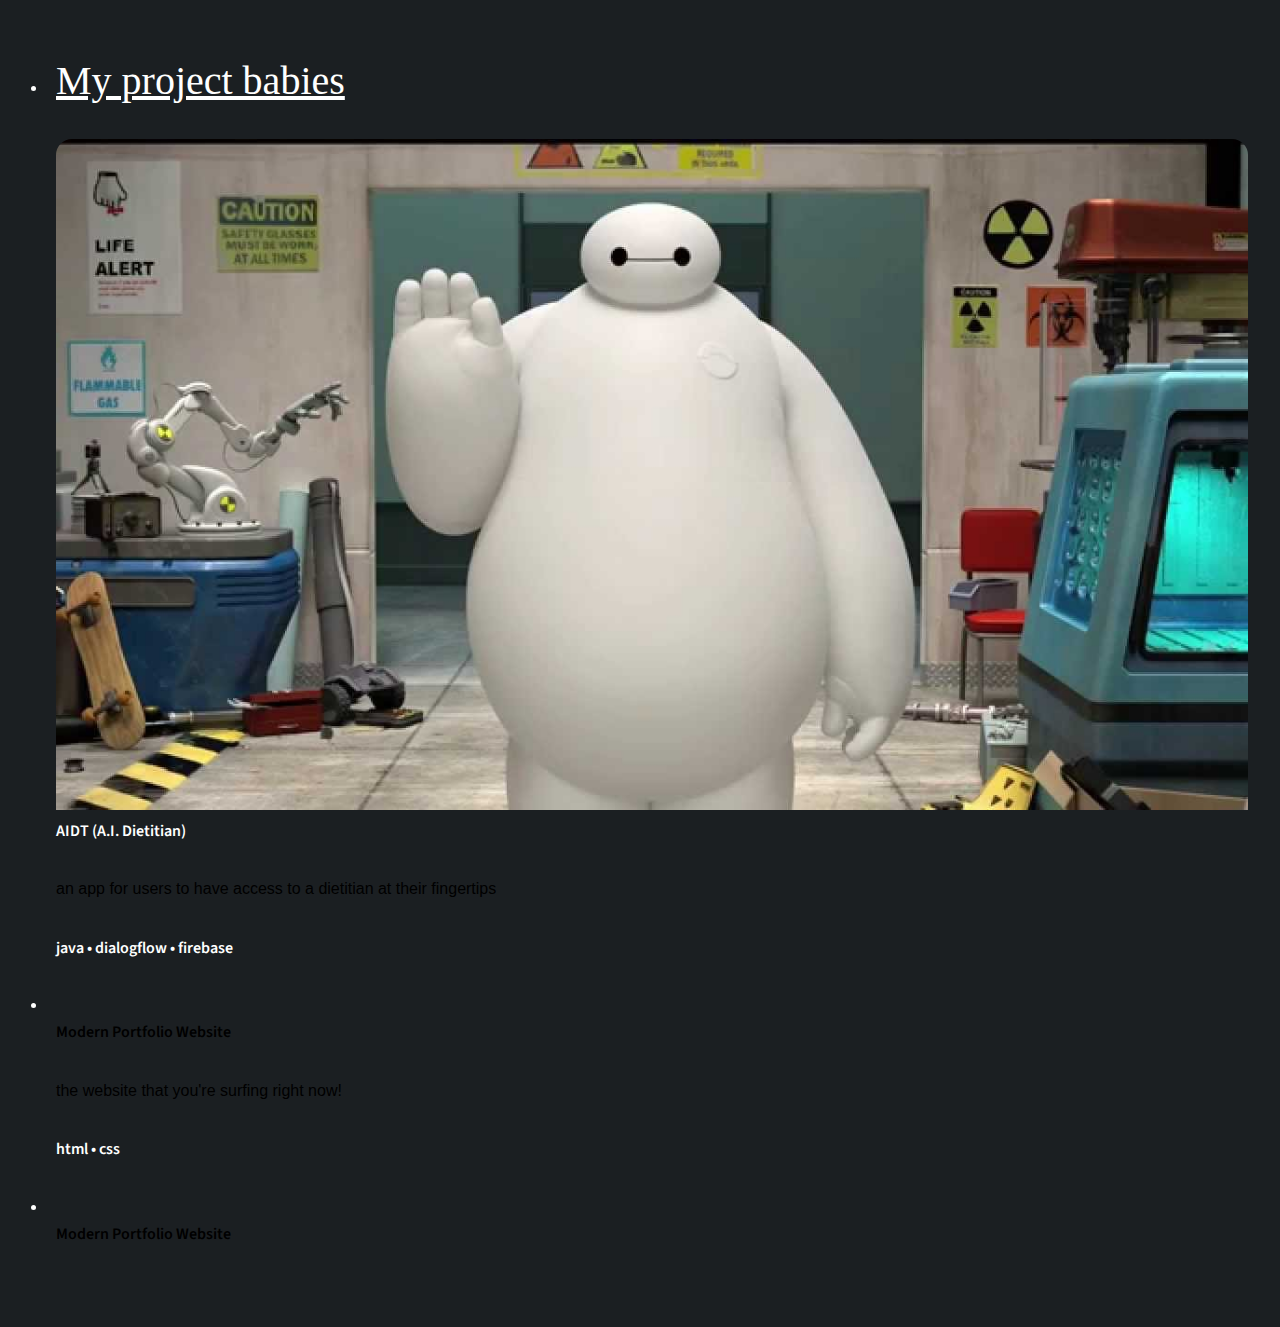
==== work.html @ 5f4c9dfe "Add files via upload" ====
<!DOCTYPE HTML>

<!--
	I am thankful for @ajlkn for this template.
-->

<html>
	<head>
		<title>Dhananjay Shitkar</title>
		<meta charset="utf-8" />
		<meta name="viewport" content="width=device-width, initial-scale=1, user-scalable=no" />
		<link rel="stylesheet" href="assets/css/main.css" />

		<noscript><link rel="stylesheet" href="assets/css/noscript.css" /></noscript>
	</head>
	<body class="is-preload">

		<!-- Wrapper -->
			<div id="wrapper">
                <header id="header">
                    
                </header>
                <div main>
                    <div id="jects">
                        <ul>
                            <li>
                            <p style="margin-bottom: 25px; font-family: 'Lobster', cursive; font-size: 2.5em;"><u>My project babies</u></p>
                            
                            <div class="polaroid">
                            <img src="images/aidt.jpg" alt="" style="width:100%; border-top-left-radius: 16px;  border-top-right-radius: 16px;">
                            <div class="container">
                            <p style="color:rgb(0, 0, 0); font-family: 'Source Sans Pro', sans-serif;"><b>AIDT (A.I. Dietitian)</p>
                            <p style="color:rgb(0, 0, 0); font-family: 'Open Sans', sans-serif; font-weight: 50;">an app for users to have access to a dietitian at their fingertips</p>
                            <p style="color:rgb(0, 0, 0); font-family: 'Source Sans Pro', sans-serif;"><b>java • dialogflow • firebase </p>
                            </div>
                            </div>
                            </li>
                      
                            <li>
                            <div class="polaroid">
                            <img src="images/wbste.png" alt="" style="width:100%; border-top-left-radius: 16px;  border-top-right-radius: 16px;">
                            <div class="container">
                            <p style="color:rgb(0, 0, 0); font-family: 'Source Sans Pro', sans-serif;">Modern Portfolio Website</p>
                            <p style="color:rgb(0, 0, 0); font-family: 'Open Sans', sans-serif; font-weight: 50;">the website that you're surfing right now!</p>
                            <p style="color:rgb(0, 0, 0); font-family: 'Source Sans Pro', sans-serif;"><b>html • css </p>
                            </div>
                            </div>
                            </li>

                            <li>
                            <div class="polaroid">
                            <img src="images/wbste.png" alt="" style="width:100%; border-top-left-radius: 16px;  border-top-right-radius: 16px;">
                            <div class="container">
                            <p style="color:rgb(0, 0, 0); font-family: 'Source Sans Pro', sans-serif;">Modern Portfolio Website</p>
                            </div>
                            </div>
                            </li>
                        </ul>
                    </div>    
                </div>
            </div>

            <!-- BG -->
                <div id="bg1"></div>
    
            <!-- Scripts -->
                <script src="assets/js/jquery.min.js"></script>
                <script src="assets/js/browser.min.js"></script>
                <script src="assets/js/breakpoints.min.js"></script>
                <script src="assets/js/util.js"></script>
                <script src="assets/js/main.js"></script>
    
        </body>
    </html>
---- assets/css/main.css ----
@import url(fontawesome-all.min.css);
@import url("https://fonts.googleapis.com/css?family=Source+Sans+Pro:300italic,600italic,300,600");
@import url('https://fonts.googleapis.com/css2?family=PT+Sans:wght@700&display=swap');
@import url('https://fonts.googleapis.com/css2?family=Rubik:wght@300&display=swap');
@import url('https://fonts.googleapis.com/css2?family=Yellowtail&display=swap');
/*
	Dimension by HTML5 UP
	html5up.net | @ajlkn
	Free for personal and commercial use under the CCA 3.0 license (html5up.net/license)
*/

html, body, div, span, applet, object,
iframe, h1, h2, h3, h4, h5, h6, p, blockquote,
pre, a, abbr, acronym, address, big, cite,
code, del, dfn, em, img, ins, kbd, q, s, samp,
small, strike, strong, sub, sup, tt, var, b,
u, i, center, dl, dt, dd, ol, ul, li, fieldset,
form, label, legend, table, caption, tbody,
tfoot, thead, tr, th, td, article, aside,
canvas, details, embed, figure, figcaption,
footer, header, hgroup, menu, nav, output, ruby,
section, summary, time, mark, audio, video {
	margin: 0;
	padding: 0;
	border: 0;
	font-size: 100%;
	font: inherit;
	vertical-align: baseline;}

article, aside, details, figcaption, figure,
footer, header, hgroup, menu, nav, section {
	display: block;}

body {
	line-height: 1;
}

ol, ul {
	list-style: none;
}

blockquote, q {
	quotes: none;
}

	blockquote:before, blockquote:after, q:before, q:after {
		content: '';
		content: none;
	}

table {
	border-collapse: collapse;
	border-spacing: 0;
}

body {
	-webkit-text-size-adjust: none;
}

mark {
	background-color: transparent;
	color: inherit;
}

input::-moz-focus-inner {
	border: 0;
	padding: 0;
}

input, select, textarea {
	-moz-appearance: none;
	-webkit-appearance: none;
	-ms-appearance: none;
	appearance: none;
}

/* Basic */

	@-ms-viewport {
		width: device-width;
	}

	@media screen and (max-width: 480px) {

		html, body {
			min-width: 320px;
		}

	}

	html {
		box-sizing: border-box;
	}

	*, *:before, *:after {
		box-sizing: inherit;
	}

	body {
		background: #1b1f22;
	}

		body.is-preload *, body.is-preload *:before, body.is-preload *:after {
			-moz-animation: none !important;
			-webkit-animation: none !important;
			-ms-animation: none !important;
			animation: none !important;
			-moz-transition: none !important;
			-webkit-transition: none !important;
			-ms-transition: none !important;
			transition: none !important;
		}

/* Type */

	html {
		font-size: 16pt;
	}

		@media screen and (max-width: 1680px) {

			html {
				font-size: 12pt;
			}

		}

		@media screen and (max-width: 736px) {

			html {
				font-size: 11pt;
			}

		}

		@media screen and (max-width: 360px) {

			html {
				font-size: 10pt;
			}

		}

	body, input, select, textarea {
		color: #ffffff;
		font-family: 'Rubik', sans-serif;
		font-weight: 300;
		font-size: 1rem;
		line-height: 1.65;
	}

	a {
		-moz-transition: color 0.2s ease-in-out, background-color 0.2s ease-in-out, border-bottom-color 0.2s ease-in-out;
		-webkit-transition: color 0.2s ease-in-out, background-color 0.2s ease-in-out, border-bottom-color 0.2s ease-in-out;
		-ms-transition: color 0.2s ease-in-out, background-color 0.2s ease-in-out, border-bottom-color 0.2s ease-in-out;
		transition: color 0.2s ease-in-out, background-color 0.2s ease-in-out, border-bottom-color 0.2s ease-in-out;
		border-bottom: dotted 1px rgba(255, 255, 255, 0.5);
		text-decoration: none;
		color: inherit;
	}

		a:hover {
			border-bottom-color: transparent;
		}

	strong, b {
		color: #ffffff;
		font-weight: 600;
	}

	em, i {
		font-style: italic;
	}

	p {
		margin: 0 0 2rem 0;
	}

	h1, h2, h3, h4, h5, h6 {
		color: #ffffff;
		font-weight: 100;
		line-height: 1.5;
		margin: 0 0 1rem 0;
		text-transform: uppercase;

	}

		h1 a, h2 a, h3 a, h4 a, h5 a, h6 a {
			color: inherit;
			text-decoration: none;
		}

		h1.major, h2.major, h3.major, h4.major, h5.major, h6.major {
			border-bottom: solid 1px #ffffff;
			width: -moz-max-content;
			width: -webkit-max-content;
			width: -ms-max-content;
			width: max-content;
			padding-bottom: 0.5rem;
			margin: 0 0 2rem 0;
		}

	h1 {
		font-size: 2.25rem;
		line-height: 1.3;
		letter-spacing: 0rem;
	}

	h2 {
		font-size: 1.5rem;
		line-height: 1.4;
		letter-spacing: 0rem;
	}

	h3 {
		font-size: 1rem;
	}

	h4 {
		font-size: 0.8rem;
	}

	h5 {
		font-size: 0.7rem;
	}

	h6 {
		font-size: 0.6rem;
	}

	@media screen and (max-width: 736px) {

		h1 {
			font-size: 1.75rem;
			line-height: 1.4;
		}

		h2 {
			font-size: 1.25em;
			line-height: 1.5;
		}

	}

	sub {
		font-size: 0.8rem;
		position: relative;
		top: 0.5rem;
	}

	sup {
		font-size: 0.8rem;
		position: relative;
		top: -0.5rem;
	}

	blockquote {
		border-left: solid 4px #ffffff;
		font-style: italic;
		margin: 0 0 2rem 0;
		padding: 0.5rem 0 0.5rem 2rem;
	}

	code {
		background: rgba(255, 255, 255, 0.075);
		border-radius: 4px;
		font-family: "Courier New", monospace;
		font-size: 0.9rem;
		margin: 0 0.25rem;
		padding: 0.25rem 0.65rem;
	}

	pre {
		-webkit-overflow-scrolling: touch;
		font-family: "Courier New", monospace;
		font-size: 0.9rem;
		margin: 0 0 2rem 0;
	}

		pre code {
			display: block;
			line-height: 1.75;
			padding: 1rem 1.5rem;
			overflow-x: auto;
		}

	hr {
		border: 0;
		border-bottom: solid 1px #ffffff;
		margin: 2.75rem 0;
	}

	.align-left {
		text-align: left;
	}

	.align-center {
		text-align: center;
	}

	.align-right {
		text-align: right;
	}

/* Form */

	form {
		margin: 0 0 2rem 0;
	}

		form > :last-child {
			margin-bottom: 0;
		}

		form > .fields {
			display: -moz-flex;
			display: -webkit-flex;
			display: -ms-flex;
			display: flex;
			-moz-flex-wrap: wrap;
			-webkit-flex-wrap: wrap;
			-ms-flex-wrap: wrap;
			flex-wrap: wrap;
			width: calc(100% + 3rem);
			margin: -1.5rem 0 2rem -1.5rem;
		}

			form > .fields > .field {
				-moz-flex-grow: 0;
				-webkit-flex-grow: 0;
				-ms-flex-grow: 0;
				flex-grow: 0;
				-moz-flex-shrink: 0;
				-webkit-flex-shrink: 0;
				-ms-flex-shrink: 0;
				flex-shrink: 0;
				padding: 1.5rem 0 0 1.5rem;
				width: calc(100% - 1.5rem);
			}

				form > .fields > .field.half {
					width: calc(50% - 0.75rem);
				}

				form > .fields > .field.third {
					width: calc(100%/3 - 0.5rem);
				}

				form > .fields > .field.quarter {
					width: calc(25% - 0.375rem);
				}

		@media screen and (max-width: 480px) {

			form > .fields {
				width: calc(100% + 3rem);
				margin: -1.5rem 0 2rem -1.5rem;
			}

				form > .fields > .field {
					padding: 1.5rem 0 0 1.5rem;
					width: calc(100% - 1.5rem);
				}

					form > .fields > .field.half {
						width: calc(100% - 1.5rem);
					}

					form > .fields > .field.third {
						width: calc(100% - 1.5rem);
					}

					form > .fields > .field.quarter {
						width: calc(100% - 1.5rem);
					}

		}

	label {
		color: #ffffff;
		display: block;
		font-size: 0.8rem;
		font-weight: 300;
		letter-spacing: 0.2rem;
		line-height: 1.5;
		margin: 0 0 1rem 0;
		text-transform: uppercase;
	}

	input[type="text"],
	input[type="password"],
	input[type="email"],
	input[type="tel"],
	select,
	textarea {
		-moz-appearance: none;
		-webkit-appearance: none;
		-ms-appearance: none;
		appearance: none;
		-moz-transition: border-color 0.2s ease-in-out, box-shadow 0.2s ease-in-out, background-color 0.2s ease-in-out;
		-webkit-transition: border-color 0.2s ease-in-out, box-shadow 0.2s ease-in-out, background-color 0.2s ease-in-out;
		-ms-transition: border-color 0.2s ease-in-out, box-shadow 0.2s ease-in-out, background-color 0.2s ease-in-out;
		transition: border-color 0.2s ease-in-out, box-shadow 0.2s ease-in-out, background-color 0.2s ease-in-out;
		background-color: transparent;
		border-radius: 4px;
		border: solid 1px #ffffff;
		color: inherit;
		display: block;
		outline: 0;
		padding: 0 1rem;
		text-decoration: none;
		width: 100%;
	}

		input[type="text"]:invalid,
		input[type="password"]:invalid,
		input[type="email"]:invalid,
		input[type="tel"]:invalid,
		select:invalid,
		textarea:invalid {
			box-shadow: none;
		}

		input[type="text"]:focus,
		input[type="password"]:focus,
		input[type="email"]:focus,
		input[type="tel"]:focus,
		select:focus,
		textarea:focus {
			background: rgba(255, 255, 255, 0.075);
			border-color: #ffffff;
			box-shadow: 0 0 0 1px #ffffff;
		}

	select {
		background-image: url("data:image/svg+xml;charset=utf8,%3Csvg xmlns='http://www.w3.org/2000/svg' width='40' height='40' preserveAspectRatio='none' viewBox='0 0 40 40'%3E%3Cpath d='M9.4,12.3l10.4,10.4l10.4-10.4c0.2-0.2,0.5-0.4,0.9-0.4c0.3,0,0.6,0.1,0.9,0.4l3.3,3.3c0.2,0.2,0.4,0.5,0.4,0.9 c0,0.4-0.1,0.6-0.4,0.9L20.7,31.9c-0.2,0.2-0.5,0.4-0.9,0.4c-0.3,0-0.6-0.1-0.9-0.4L4.3,17.3c-0.2-0.2-0.4-0.5-0.4-0.9 c0-0.4,0.1-0.6,0.4-0.9l3.3-3.3c0.2-0.2,0.5-0.4,0.9-0.4S9.1,12.1,9.4,12.3z' fill='%23ffffff' /%3E%3C/svg%3E");
		background-size: 1.25rem;
		background-repeat: no-repeat;
		background-position: calc(100% - 1rem) center;
		height: 2.75rem;
		padding-right: 2.75rem;
		text-overflow: ellipsis;
	}

		select option {
			color: #ffffff;
			background: #1b1f22;
		}

		select:focus::-ms-value {
			background-color: transparent;
		}

		select::-ms-expand {
			display: none;
		}

	input[type="text"],
	input[type="password"],
	input[type="email"],
	select {
		height: 2.75rem;
	}

	textarea {
		padding: 0.75rem 1rem;
	}

	input[type="checkbox"],
	input[type="radio"] {
		-moz-appearance: none;
		-webkit-appearance: none;
		-ms-appearance: none;
		appearance: none;
		display: block;
		float: left;
		margin-right: -2rem;
		opacity: 0;
		width: 1rem;
		z-index: -1;
	}

		input[type="checkbox"] + label,
		input[type="radio"] + label {
			text-decoration: none;
			-moz-user-select: none;
			-webkit-user-select: none;
			-ms-user-select: none;
			user-select: none;
			color: #ffffff;
			cursor: pointer;
			display: inline-block;
			font-size: 0.8rem;
			font-weight: 300;
			margin: 0 0 0.5rem 0;
			padding-left: 2.65rem;
			padding-right: 0.75rem;
			position: relative;
		}

			input[type="checkbox"] + label:before,
			input[type="radio"] + label:before {
				-moz-osx-font-smoothing: grayscale;
				-webkit-font-smoothing: antialiased;
				display: inline-block;
				font-style: normal;
				font-variant: normal;
				text-rendering: auto;
				line-height: 1;
				text-transform: none !important;
				font-family: 'Font Awesome 5 Free';
				font-weight: 900;
			}

			input[type="checkbox"] + label:before,
			input[type="radio"] + label:before {
				-moz-transition: border-color 0.2s ease-in-out, box-shadow 0.2s ease-in-out, background-color 0.2s ease-in-out;
				-webkit-transition: border-color 0.2s ease-in-out, box-shadow 0.2s ease-in-out, background-color 0.2s ease-in-out;
				-ms-transition: border-color 0.2s ease-in-out, box-shadow 0.2s ease-in-out, background-color 0.2s ease-in-out;
				transition: border-color 0.2s ease-in-out, box-shadow 0.2s ease-in-out, background-color 0.2s ease-in-out;
				border-radius: 4px;
				border: solid 1px #ffffff;
				content: '';
				display: inline-block;
				height: 1.65rem;
				left: 0;
				line-height: 1.65rem;
				position: absolute;
				text-align: center;
				top: -0.15rem;
				width: 1.65rem;
			}

		input[type="checkbox"]:checked + label:before,
		input[type="radio"]:checked + label:before {
			background: #ffffff !important;
			border-color: #ffffff !important;
			color: #1b1f22;
			content: '\f00c';
		}

		input[type="checkbox"]:focus + label:before,
		input[type="radio"]:focus + label:before {
			background: rgba(255, 255, 255, 0.075);
			border-color: #ffffff;
			box-shadow: 0 0 0 1px #ffffff;
		}

	input[type="checkbox"] + label:before {
		border-radius: 4px;
	}

	input[type="radio"] + label:before {
		border-radius: 100%;
	}

	::-webkit-input-placeholder {
		color: rgba(255, 255, 255, 0.5) !important;
		opacity: 1.0;
	}

	:-moz-placeholder {
		color: rgba(255, 255, 255, 0.5) !important;
		opacity: 1.0;
	}

	::-moz-placeholder {
		color: rgba(255, 255, 255, 0.5) !important;
		opacity: 1.0;
	}

	:-ms-input-placeholder {
		color: rgba(255, 255, 255, 0.5) !important;
		opacity: 1.0;
	}

	.formerize-placeholder {
		color: rgba(255, 255, 255, 0.5) !important;
		opacity: 1.0;
	}

/* Box */

	.box {
		border-radius: 4px;
		border: solid 1px #ffffff;
		margin-bottom: 2rem;
		padding: 1.5em;
	}

		.box > :last-child,
		.box > :last-child > :last-child,
		.box > :last-child > :last-child > :last-child {
			margin-bottom: 0;
		}

		.box.alt {
			border: 0;
			border-radius: 0;
			padding: 0;
		}

/* Icon */

	.icon {
		text-decoration: none;
		border-bottom: none;
		position: relative;
	}

		.icon:before {
			-moz-osx-font-smoothing: grayscale;
			-webkit-font-smoothing: antialiased;
			display: inline-block;
			font-style: normal;
			font-variant: normal;
			text-rendering: auto;
			line-height: 1;
			text-transform: none !important;
			font-family: 'Font Awesome 5 Free';
			font-weight: 400;
		}

		.icon > .label {
			display: none;
		}

		.icon:before {
			line-height: inherit;
		}

		.icon.solid:before {
			font-weight: 900;
		}

		.icon.brands:before {
			font-family: 'Font Awesome 5 Brands';
		}

/* Image */

	.image {
		border-radius: 4px;
		border: 0;
		display: inline-block;
		position: relative;
	}

		.image:before {
			pointer-events: none;
			background-image: url("../../images/overlay.png");
			background-color: rgba(19, 21, 25, 0.5);
			border-radius: 4px;
			content: '';
			display: block;
			height: 100%;
			left: 0;
			opacity: 0.5;
			position: absolute;
			top: 0;
			width: 100%;
		}

		.image img {
			border-radius: 4px;
			display: block;
		}

		.image.left, .image.right {
			max-width: 40%;
		}

			.image.left img, .image.right img {
				width: 100%;
			}

		.image.left {
			float: left;
			padding: 0 1.5em 1em 0;
			top: 0.25em;
		}

		.image.right {
			float: right;
			padding: 0 0 1em 1.5em;
			top: 0.25em;
		}

		.image.fit {
			display: block;
			margin: 0 0 2rem 0;
			width: 100%;
		}

			.image.fit img {
				width: 100%;
			}

		.image.main {
			display: block;
		    margin-left: auto;
 	  	    margin-right: auto;
		    width: 50%;
		}

			.image.main img {
				max-width: 100%;
  				height: auto;	
				border-radius: 50%;
			}

		@media screen and (max-width: 736px) {

			.image.main {
				margin: 2rem 0;
			}

		}

		@media screen and (max-width: 480px) {

			.image.main {
				margin: 1.5rem 0;
			}

		}

/* List */

	ol {
		list-style: decimal;
		margin: 0 0 2rem 0;
		padding-left: 1.25em;
	}

		ol li {
			padding-left: 0.25em;
		}

	ul {
		list-style: disc;
		margin: 0 0 2rem 0;
		padding-left: 1em;
	}

		ul li {
			padding-left: 0.5em;
		}

		ul.alt {
			list-style: none;
			padding-left: 0;
		}

			ul.alt li {
				border-top: solid 1px #ffffff;
				padding: 0.5em 0;
			}

				ul.alt li:first-child {
					border-top: 0;
					padding-top: 0;
				}

	dl {
		margin: 0 0 2rem 0;
	}

		dl dt {
			display: block;
			font-weight: 600;
			margin: 0 0 1rem 0;
		}

		dl dd {
			margin-left: 2rem;
		}

/* Actions */

	ul.actions {
		display: -moz-flex;
		display: -webkit-flex;
		display: -ms-flex;
		display: flex;
		cursor: default;
		list-style: none;
		margin-left: -1rem;
		padding-left: 0;
	}

		ul.actions li {
			padding: 0 0 0 1rem;
			vertical-align: middle;
		}

		ul.actions.special {
			-moz-justify-content: center;
			-webkit-justify-content: center;
			-ms-justify-content: center;
			justify-content: center;
			width: 100%;
			margin-left: 0;
		}

			ul.actions.special li:first-child {
				padding-left: 0;
			}

		ul.actions.stacked {
			-moz-flex-direction: column;
			-webkit-flex-direction: column;
			-ms-flex-direction: column;
			flex-direction: column;
			margin-left: 0;
		}

			ul.actions.stacked li {
				padding: 1.3rem 0 0 0;
			}

				ul.actions.stacked li:first-child {
					padding-top: 0;
				}

		ul.actions.fit {
			width: calc(100% + 1rem);
		}

			ul.actions.fit li {
				-moz-flex-grow: 1;
				-webkit-flex-grow: 1;
				-ms-flex-grow: 1;
				flex-grow: 1;
				-moz-flex-shrink: 1;
				-webkit-flex-shrink: 1;
				-ms-flex-shrink: 1;
				flex-shrink: 1;
				width: 100%;
			}

				ul.actions.fit li > * {
					width: 100%;
				}

			ul.actions.fit.stacked {
				width: 100%;
			}

		@media screen and (max-width: 480px) {

			ul.actions:not(.fixed) {
				-moz-flex-direction: column;
				-webkit-flex-direction: column;
				-ms-flex-direction: column;
				flex-direction: column;
				margin-left: 0;
				width: 100% !important;
			}

				ul.actions:not(.fixed) li {
					-moz-flex-grow: 1;
					-webkit-flex-grow: 1;
					-ms-flex-grow: 1;
					flex-grow: 1;
					-moz-flex-shrink: 1;
					-webkit-flex-shrink: 1;
					-ms-flex-shrink: 1;
					flex-shrink: 1;
					padding: 1rem 0 0 0;
					text-align: center;
					width: 100%;
				}

					ul.actions:not(.fixed) li > * {
						width: 100%;
					}

					ul.actions:not(.fixed) li:first-child {
						padding-top: 0;
					}

					ul.actions:not(.fixed) li input[type="submit"],
					ul.actions:not(.fixed) li input[type="reset"],
					ul.actions:not(.fixed) li input[type="button"],
					ul.actions:not(.fixed) li button,
					ul.actions:not(.fixed) li .button {
						width: 100%;
					}

						ul.actions:not(.fixed) li input[type="submit"].icon:before,
						ul.actions:not(.fixed) li input[type="reset"].icon:before,
						ul.actions:not(.fixed) li input[type="button"].icon:before,
						ul.actions:not(.fixed) li button.icon:before,
						ul.actions:not(.fixed) li .button.icon:before {
							margin-left: -0.5em;
						}

		}

/* Icons */

	ul.icons {
		cursor: default;
		list-style: none;
		padding-left: 0;
	}

		ul.icons li {
			display: inline-block;
			padding: 0 0.75em 0 0;
		}

			ul.icons li:last-child {
				padding-right: 0;
			}

			ul.icons li a {
				border-radius: 100%;
				box-shadow: inset 0 0 0 1px #ffffff;
				display: inline-block;
				height: 2.25rem;
				line-height: 2.25rem;
				text-align: center;
				width: 2.25rem;
			}

				ul.icons li a:hover {
					background-color: rgba(255, 255, 255, 0.075);
				}

				ul.icons li a:active {
					background-color: rgba(255, 255, 255, 0.175);
				}

/* Table */

	.table-wrapper {
		-webkit-overflow-scrolling: touch;
		overflow-x: auto;
	}

	table {
		margin: 0 0 2rem 0;
		width: 100%;
	}

		table tbody tr {
			border: solid 1px #ffffff;
			border-left: 0;
			border-right: 0;
		}

			table tbody tr:nth-child(2n + 1) {
				background-color: rgba(255, 255, 255, 0.075);
			}

		table td {
			padding: 0.75em 0.75em;
		}

		table th {
			color: #ffffff;
			font-size: 0.9em;
			font-weight: 600;
			padding: 0 0.75em 0.75em 0.75em;
			text-align: left;
		}

		table thead {
			border-bottom: solid 2px #ffffff;
		}

		table tfoot {
			border-top: solid 2px #ffffff;
		}

		table.alt {
			border-collapse: separate;
		}

			table.alt tbody tr td {
				border: solid 1px #ffffff;
				border-left-width: 0;
				border-top-width: 0;
			}

				table.alt tbody tr td:first-child {
					border-left-width: 1px;
				}

			table.alt tbody tr:first-child td {
				border-top-width: 1px;
			}

			table.alt thead {
				border-bottom: 0;
			}

			table.alt tfoot {
				border-top: 0;
			}

/* Button */

	input[type="submit"],
	input[type="reset"],
	input[type="button"],
	button,
	.button {
		-moz-appearance: none;
		-webkit-appearance: none;
		-ms-appearance: none;
		appearance: none;
		-moz-transition: background-color 0.2s ease-in-out, color 0.2s ease-in-out;
		-webkit-transition: background-color 0.2s ease-in-out, color 0.2s ease-in-out;
		-ms-transition: background-color 0.2s ease-in-out, color 0.2s ease-in-out;
		transition: background-color 0.2s ease-in-out, color 0.2s ease-in-out;
		background-color: transparent;
		border-radius: 4px;
		border: 0;
		box-shadow: inset 0 0 0 1px #ffffff;
		color: #ffffff !important;
		cursor: pointer;
		display: inline-block;
		font-size: 0.8rem;
		font-weight: 300;
		height: 2.75rem;
		letter-spacing: 0.2rem;
		line-height: 2.75rem;
		outline: 0;
		padding: 0 1.25rem 0 1.35rem;
		text-align: center;
		text-decoration: none;
		text-transform: uppercase;
		white-space: nowrap;
	}

		input[type="submit"]:hover,
		input[type="reset"]:hover,
		input[type="button"]:hover,
		button:hover,
		.button:hover {
			background-color: rgba(255, 255, 255, 0.075);
		}

		input[type="submit"]:active,
		input[type="reset"]:active,
		input[type="button"]:active,
		button:active,
		.button:active {
			background-color: rgba(255, 255, 255, 0.175);
		}

		input[type="submit"].icon:before,
		input[type="reset"].icon:before,
		input[type="button"].icon:before,
		button.icon:before,
		.button.icon:before {
			margin-right: 0.5em;
		}

		input[type="submit"].fit,
		input[type="reset"].fit,
		input[type="button"].fit,
		button.fit,
		.button.fit {
			width: 100%;
		}

		input[type="submit"].small,
		input[type="reset"].small,
		input[type="button"].small,
		button.small,
		.button.small {
			font-size: 0.6rem;
			height: 2.0625rem;
			line-height: 2.0625rem;
		}

		input[type="submit"].primary,
		input[type="reset"].primary,
		input[type="button"].primary,
		button.primary,
		.button.primary {
			background-color: #ffffff;
			color: #1b1f22 !important;
			font-weight: 600;
		}

		input[type="submit"].disabled, input[type="submit"]:disabled,
		input[type="reset"].disabled,
		input[type="reset"]:disabled,
		input[type="button"].disabled,
		input[type="button"]:disabled,
		button.disabled,
		button:disabled,
		.button.disabled,
		.button:disabled {
			pointer-events: none;
			cursor: default;
			opacity: 0.25;
		}

	input[type="submit"],
	input[type="reset"],
	input[type="button"],
	button {
		line-height: calc(2.75rem - 2px);
	}

/* BG */

	#bg {
		-moz-transform: scale(1.0);
		-webkit-transform: scale(1.0);
		-ms-transform: scale(1.0);
		transform: scale(1.0);
		-webkit-backface-visibility: hidden;
		position: fixed;
		top: 0;
		left: 0;
		width: 100%;
		height: 100vh;
		z-index: 1;
	}

		#bg:before, #bg:after {
			content: '';
			display: block;
			position: absolute;
			top: 0;
			left: 0;
			width: 100%;
			height: 100%;
		}

		#bg:before {
			-moz-transition: background-color 2.5s ease-in-out;
			-webkit-transition: background-color 2.5s ease-in-out;
			-ms-transition: background-color 2.5s ease-in-out;
			transition: background-color 2.5s ease-in-out;
			-moz-transition-delay: 0.75s;
			-webkit-transition-delay: 0.75s;
			-ms-transition-delay: 0.75s;
			transition-delay: 0.75s;
			background-image: linear-gradient(to top, rgba(19, 21, 25, 0.5), rgba(19, 21, 25, 0.5)), url("../../images/overlay.png");
			background-size: auto,
 256px 256px;
			background-position: center,
 center;
			background-repeat: no-repeat,
 repeat;
			z-index: 2;
		}

		#bg:after {
			-moz-transform: scale(1.125);
			-webkit-transform: scale(1.125);
			-ms-transform: scale(1.125);
			transform: scale(1.125);
			-moz-transition: -moz-transform 0.325s ease-in-out, -moz-filter 0.325s ease-in-out;
			-webkit-transition: -webkit-transform 0.325s ease-in-out, -webkit-filter 0.325s ease-in-out;
			-ms-transition: -ms-transform 0.325s ease-in-out, -ms-filter 0.325s ease-in-out;
			transition: transform 0.325s ease-in-out, filter 0.325s ease-in-out;
			background-image: url("../../images/bg.jpeg");
			background-position: center;
			background-size: cover;
			background-repeat: no-repeat;
			z-index: 1;
		}

		body.is-article-visible #bg:after {
			-moz-transform: scale(1.0825);
			-webkit-transform: scale(1.0825);
			-ms-transform: scale(1.0825);
			transform: scale(1.0825);
			-moz-filter: blur(0.2rem);
			-webkit-filter: blur(0.2rem);
			-ms-filter: blur(0.2rem);
			filter: blur(0.2rem);
		}

		body.is-preload #bg:before {
			background-color: #000000;
		}

/* Wrapper */

	#wrapper {
		display: -moz-flex;
		display: -webkit-flex;
		display: -ms-flex;
		display: flex;
		-moz-flex-direction: column;
		-webkit-flex-direction: column;
		-ms-flex-direction: column;
		flex-direction: column;
		-moz-align-items: center;
		-webkit-align-items: center;
		-ms-align-items: center;
		align-items: center;
		-moz-justify-content: space-between;
		-webkit-justify-content: space-between;
		-ms-justify-content: space-between;
		justify-content: space-between;
		position: relative;
		min-height: 100vh;
		width: 100%;
		padding: 4rem 2rem;
		z-index: 3;
	}

		#wrapper:before {
			content: '';
			display: block;
		}

		@media screen and (max-width: 1680px) {

			#wrapper {
				padding: 3rem 2rem;
			}

		}

		@media screen and (max-width: 736px) {

			#wrapper {
				padding: 2rem 1rem;
			}

		}

		@media screen and (max-width: 480px) {

			#wrapper {
				padding: 1rem;
			}

		}

/* Header */

	#header {
		display: -moz-flex;
		display: -webkit-flex;
		display: -ms-flex;
		display: flex;
		-moz-flex-direction: column;
		-webkit-flex-direction: column;
		-ms-flex-direction: column;
		flex-direction: column;
		-moz-align-items: center;
		-webkit-align-items: center;
		-ms-align-items: center;
		align-items: center;
		-moz-transition: -moz-transform 0.325s ease-in-out, -moz-filter 0.325s ease-in-out, opacity 0.325s ease-in-out;
		-webkit-transition: -webkit-transform 0.325s ease-in-out, -webkit-filter 0.325s ease-in-out, opacity 0.325s ease-in-out;
		-ms-transition: -ms-transform 0.325s ease-in-out, -ms-filter 0.325s ease-in-out, opacity 0.325s ease-in-out;
		transition: transform 0.325s ease-in-out, filter 0.325s ease-in-out, opacity 0.325s ease-in-out;
		background-image: -moz-radial-gradient(rgba(0, 0, 0, 0.25) 25%, rgba(0, 0, 0, 0) 55%);
		background-image: -webkit-radial-gradient(rgba(0, 0, 0, 0.25) 25%, rgba(0, 0, 0, 0) 55%);
		background-image: -ms-radial-gradient(rgba(0, 0, 0, 0.25) 25%, rgba(0, 0, 0, 0) 55%);
		background-image: radial-gradient(rgba(0, 0, 0, 0.25) 25%, rgba(0, 0, 0, 0) 55%);
		max-width: 100%;
		text-align: center;
	}

		#header > * {
			-moz-transition: opacity 0.325s ease-in-out;
			-webkit-transition: opacity 0.325s ease-in-out;
			-ms-transition: opacity 0.325s ease-in-out;
			transition: opacity 0.325s ease-in-out;
			position: relative;
			margin-top: 3.5rem;
		}

			#header > *:before {
				content: '';
				display: block;
				position: absolute;
				top: calc(-3.5rem - 1px);
				left: calc(50% - 1px);
				width: 1px;
				height: calc(3.5rem + 1px);
				background: #ffffff;
			}

		#header > :first-child {
			margin-top: 0;
		}

			#header > :first-child:before {
				display: none;
			}

		#header .logo {
			width: 5.5rem;
			height: 5.5rem;
			line-height: 6rem;
			border: solid 1px #ffffff;
			border-radius: 100%;
			text-align:centre; 
            
		}

			#header .logo .icon:before {
				font-size: 2rem;
				
			}

		#header .content {
			border-style: solid;
			border-color: #ffffff;
			border-top-width: 1px;
			border-bottom-width: 1px;
			max-width: 100%;
		}

			#header .content .inner {
				-moz-transition: max-height 0.75s ease, padding 0.75s ease, opacity 0.325s ease-in-out;
				-webkit-transition: max-height 0.75s ease, padding 0.75s ease, opacity 0.325s ease-in-out;
				-ms-transition: max-height 0.75s ease, padding 0.75s ease, opacity 0.325s ease-in-out;
				transition: max-height 0.75s ease, padding 0.75s ease, opacity 0.325s ease-in-out;
				-moz-transition-delay: 0.25s;
				-webkit-transition-delay: 0.25s;
				-ms-transition-delay: 0.25s;
				transition-delay: 0.25s;
				padding: 3rem 2rem;
				max-height: 40rem;
				overflow: hidden;
			}

				#header .content .inner > :last-child {
					margin-bottom: 0;
				}

			#header .content p {
				text-transform: uppercase;
				letter-spacing: 0.2rem;
				font-size: 0.8rem;
				line-height: 2;
			}

		#header nav ul {
			display: -moz-flex;
			display: -webkit-flex;
			display: -ms-flex;
			display: flex;
			margin-bottom: 0;
			list-style: none;
			padding-left: 0;
			border: solid 1px #ffffff;
			border-radius: 4px;
		}

			#header nav ul li {
				padding-left: 0;
				border-left: solid 1px #ffffff;
			}

				#header nav ul li:first-child {
					border-left: 0;
				}

				#header nav ul li a {
					display: block;
					min-width: 7.5rem;
					height: 2.75rem;
					line-height: 2.75rem;
					padding: 0 1.25rem 0 1.45rem;
					text-transform: uppercase;
					letter-spacing: 0.2rem;
					font-size: 0.8rem;
					border-bottom: 0;
				}

					#header nav ul li a:hover {
						background-color: rgba(255, 255, 255, 0.075);
					}

					#header nav ul li a:active {
						background-color: rgba(255, 255, 255, 0.175);
					}

		#header nav.use-middle:after {
			content: '';
			display: block;
			position: absolute;
			top: 0;
			left: calc(50% - 1px);
			width: 1px;
			height: 100%;
			background: #ffffff;
		}

		#header nav.use-middle ul li.is-middle {
			border-left: 0;
		}

		body.is-article-visible #header {
			-moz-transform: scale(0.95);
			-webkit-transform: scale(0.95);
			-ms-transform: scale(0.95);
			transform: scale(0.95);
			-moz-filter: blur(0.1rem);
			-webkit-filter: blur(0.1rem);
			-ms-filter: blur(0.1rem);
			filter: blur(0.1rem);
			opacity: 0;
		}

		body.is-preload #header {
			-moz-filter: blur(0.125rem);
			-webkit-filter: blur(0.125rem);
			-ms-filter: blur(0.125rem);
			filter: blur(0.125rem);
		}

			body.is-preload #header > * {
				opacity: 0;
			}

			body.is-preload #header .content .inner {
				max-height: 0;
				padding-top: 0;
				padding-bottom: 0;
				opacity: 0;
			}

		@media screen and (max-width: 980px) {

			#header .content p br {
				display: none;
			}

		}

		@media screen and (max-width: 736px) {

			#header > * {
				margin-top: 2rem;
			}

				#header > *:before {
					top: calc(-2rem - 1px);
					height: calc(2rem + 1px);
				}

			#header .logo {
				width: 4.75rem;
				height: 4.75rem;
				line-height: 4.75rem;
			}

				#header .logo .icon:before {
					font-size: 1.75rem;
				}

			#header .content .inner {
				padding: 2.5rem 1rem;
			}

			#header .content p {
				line-height: 1.875;
			}

		}

		@media screen and (max-width: 480px) {

			#header {
				padding: 1.5rem 0;
			}

				#header .content .inner {
					padding: 2.5rem 0;
				}

				#header nav ul {
					-moz-flex-direction: column;
					-webkit-flex-direction: column;
					-ms-flex-direction: column;
					flex-direction: column;
					min-width: 10rem;
					max-width: 100%;
				}

					#header nav ul li {
						border-left: 0;
						border-top: solid 1px #ffffff;
					}

						#header nav ul li:first-child {
							border-top: 0;
						}

						#header nav ul li a {
							height: 3rem;
							line-height: 3rem;
							min-width: 0;
							width: 100%;
						}

				#header nav.use-middle:after {
					display: none;
				}

		}

/* Main */

	#main {
		-moz-flex-grow: 1;
		-webkit-flex-grow: 1;
		-ms-flex-grow: 1;
		flex-grow: 1;
		-moz-flex-shrink: 1;
		-webkit-flex-shrink: 1;
		-ms-flex-shrink: 1;
		flex-shrink: 1;
		display: -moz-flex;
		display: -webkit-flex;
		display: -ms-flex;
		display: flex;
		-moz-align-items: center;
		-webkit-align-items: center;
		-ms-align-items: center;
		align-items: center;
		-moz-justify-content: center;
		-webkit-justify-content: center;
		-ms-justify-content: center;
		justify-content: center;
		-moz-flex-direction: column;
		-webkit-flex-direction: column;
		-ms-flex-direction: column;
		flex-direction: column;
		position: relative;
		max-width: 100%;
		z-index: 3;
	}

		#main article {
			-moz-transform: translateY(0.25rem);
			-webkit-transform: translateY(0.25rem);
			-ms-transform: translateY(0.25rem);
			transform: translateY(0.25rem);
			-moz-transition: opacity 0.325s ease-in-out, -moz-transform 0.325s ease-in-out;
			-webkit-transition: opacity 0.325s ease-in-out, -webkit-transform 0.325s ease-in-out;
			-ms-transition: opacity 0.325s ease-in-out, -ms-transform 0.325s ease-in-out;
			transition: opacity 0.325s ease-in-out, transform 0.325s ease-in-out;
			padding: 4.5rem 2.5rem 1.5rem 2.5rem ;
			position: relative;
			width: 40rem;
			max-width: 100%;
			background-color: rgba(27, 31, 34, 0.85);
			border-radius: 4px;
			opacity: 0;
		}

			#main article.active {
				-moz-transform: translateY(0);
				-webkit-transform: translateY(0);
				-ms-transform: translateY(0);
				transform: translateY(0);
				opacity: 1;
			}

			#main article .close {
				display: block;
				position: absolute;
				top: 0;
				right: 0;
				width: 4rem;
				height: 4rem;
				cursor: pointer;
				text-indent: 4rem;
				overflow: hidden;
				white-space: nowrap;
			}

				#main article .close:before {
					-moz-transition: background-color 0.2s ease-in-out;
					-webkit-transition: background-color 0.2s ease-in-out;
					-ms-transition: background-color 0.2s ease-in-out;
					transition: background-color 0.2s ease-in-out;
					content: '';
					display: block;
					position: absolute;
					top: 0.75rem;
					left: 0.75rem;
					width: 2.5rem;
					height: 2.5rem;
					border-radius: 100%;
					background-position: center;
					background-image: url("data:image/svg+xml;charset=utf8,%3Csvg xmlns='http://www.w3.org/2000/svg' xmlns:xlink='http://www.w3.org/1999/xlink' width='20px' height='20px' viewBox='0 0 20 20' zoomAndPan='disable'%3E%3Cstyle%3Eline %7B stroke: %23ffffff%3B stroke-width: 1%3B %7D%3C/style%3E%3Cline x1='2' y1='2' x2='18' y2='18' /%3E%3Cline x1='18' y1='2' x2='2' y2='18' /%3E%3C/svg%3E");
					background-size: 20px 20px;
					background-repeat: no-repeat;
				}

				#main article .close:hover:before {
					background-color: rgba(255, 255, 255, 0.075);
				}

				#main article .close:active:before {
					background-color: rgba(255, 255, 255, 0.175);
				}

		@media screen and (max-width: 736px) {

			#main article {
				padding: 3.5rem 2rem 0.5rem 2rem ;
			}

				#main article .close:before {
					top: 0.875rem;
					left: 0.875rem;
					width: 2.25rem;
					height: 2.25rem;
					background-size: 14px 14px;
				}

		}

		@media screen and (max-width: 480px) {

			#main article {
				padding: 3rem 1.5rem 0.5rem 1.5rem ;
			}

		}

/* Footer */

	#footer {
		-moz-transition: -moz-transform 0.325s ease-in-out, -moz-filter 0.325s ease-in-out, opacity 0.325s ease-in-out;
		-webkit-transition: -webkit-transform 0.325s ease-in-out, -webkit-filter 0.325s ease-in-out, opacity 0.325s ease-in-out;
		-ms-transition: -ms-transform 0.325s ease-in-out, -ms-filter 0.325s ease-in-out, opacity 0.325s ease-in-out;
		transition: transform 0.325s ease-in-out, filter 0.325s ease-in-out, opacity 0.325s ease-in-out;
		width: 100%;
		max-width: 100%;
		margin-top: 2rem;
		text-align: center;
	}

		#footer .copyright {
			letter-spacing: 0.2rem;
			font-size: 0.7rem;
			opacity: 0.75;
			margin-bottom: 0;
			text-transform: uppercase;
			text-decoration: none;
		}

		body.is-article-visible #footer {
			-moz-transform: scale(0.95);
			-webkit-transform: scale(0.95);
			-ms-transform: scale(0.95);
			transform: scale(0.95);
			-moz-filter: blur(0.1rem);
			-webkit-filter: blur(0.1rem);
			-ms-filter: blur(0.1rem);
			filter: blur(0.1rem);
			opacity: 0;
		}

		body.is-preload #footer {
			opacity: 0;
		}
---- assets/css/noscript.css ----
/*
	Dimension by HTML5 UP
	html5up.net | @ajlkn
	Free for personal and commercial use under the CCA 3.0 license (html5up.net/license)
*/

/* BG */

	body.is-preload #bg:before {
		background-color: transparent;
	}

/* Header */

	body.is-preload #header {
		-moz-filter: none;
		-webkit-filter: none;
		-ms-filter: none;
		filter: none;
	}

		body.is-preload #header > * {
			opacity: 1;
		}

		body.is-preload #header .content .inner {
			max-height: none;
			padding: 3rem 2rem;
			opacity: 1;
		}

/* Main */

	#main article {
		opacity: 1;
		margin: 4rem 0 0 0;
	}
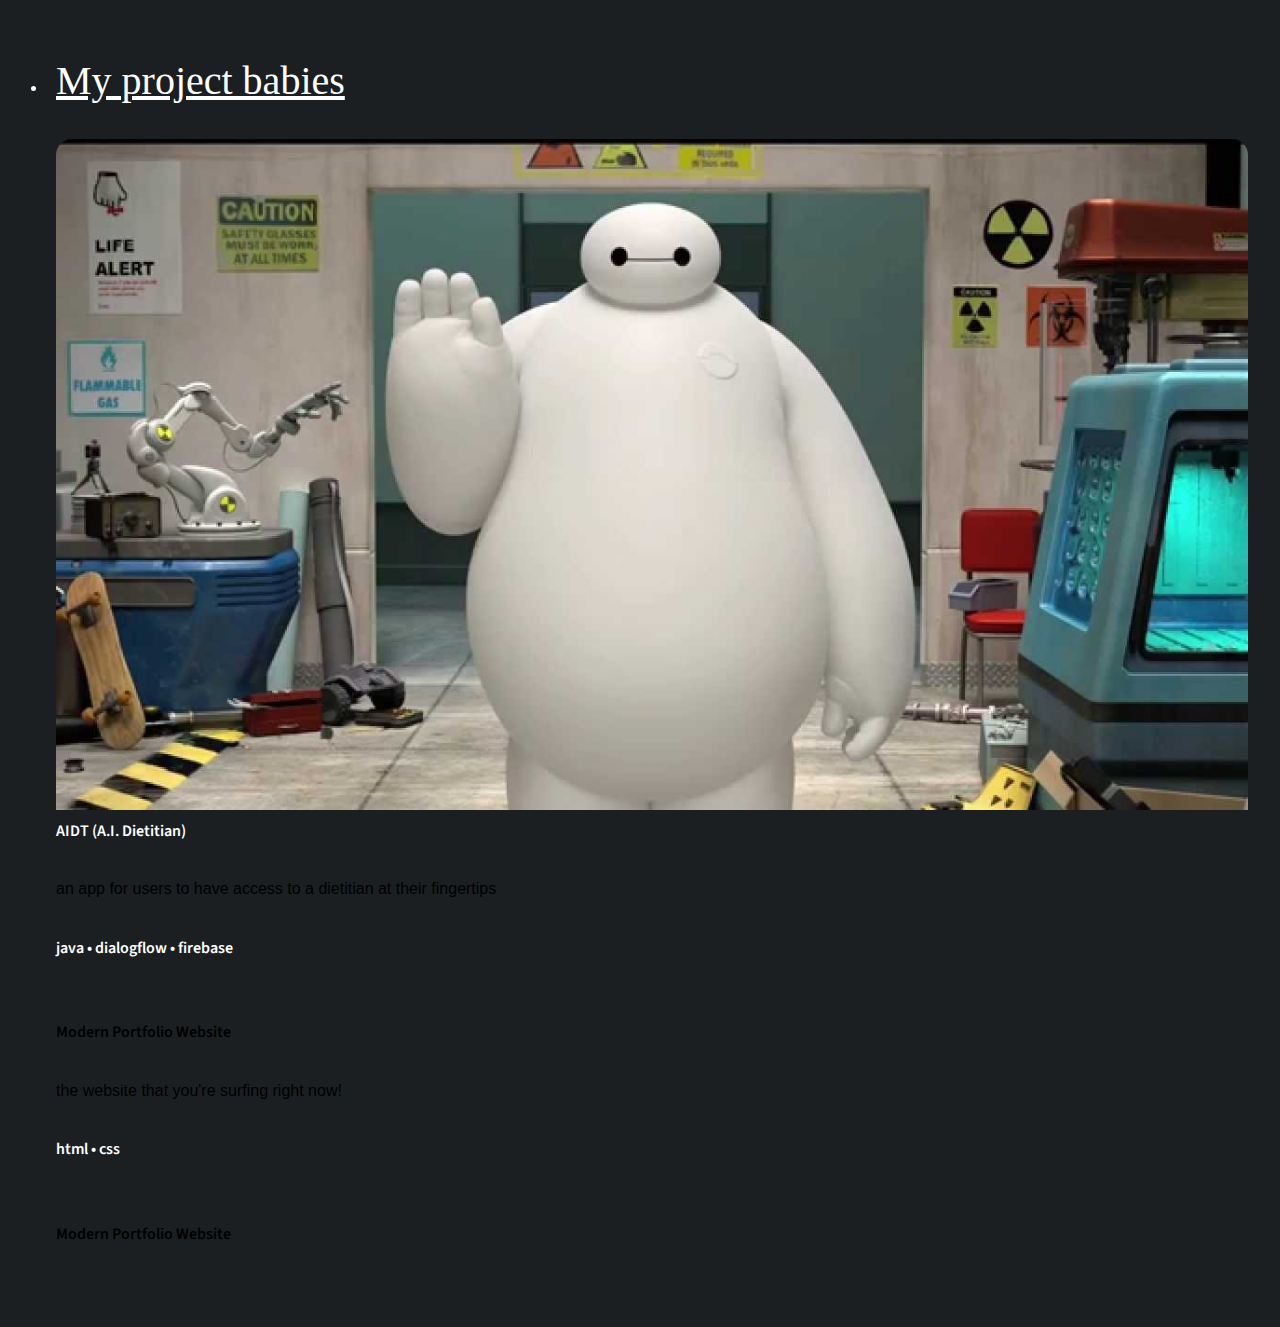
==== commit c158ebea: "Add files via upload" ====
--- a/work.html
+++ b/work.html
@@ -34,9 +34,8 @@
                             <p style="color:rgb(0, 0, 0); font-family: 'Source Sans Pro', sans-serif;"><b>java • dialogflow • firebase </p>
                             </div>
                             </div>
-                            </li>
                       
-                            <li>
+                            
                             <div class="polaroid">
                             <img src="images/wbste.png" alt="" style="width:100%; border-top-left-radius: 16px;  border-top-right-radius: 16px;">
                             <div class="container">
@@ -45,9 +44,8 @@
                             <p style="color:rgb(0, 0, 0); font-family: 'Source Sans Pro', sans-serif;"><b>html • css </p>
                             </div>
                             </div>
-                            </li>
-
-                            <li>
+                        
+                            
                             <div class="polaroid">
                             <img src="images/wbste.png" alt="" style="width:100%; border-top-left-radius: 16px;  border-top-right-radius: 16px;">
                             <div class="container">
